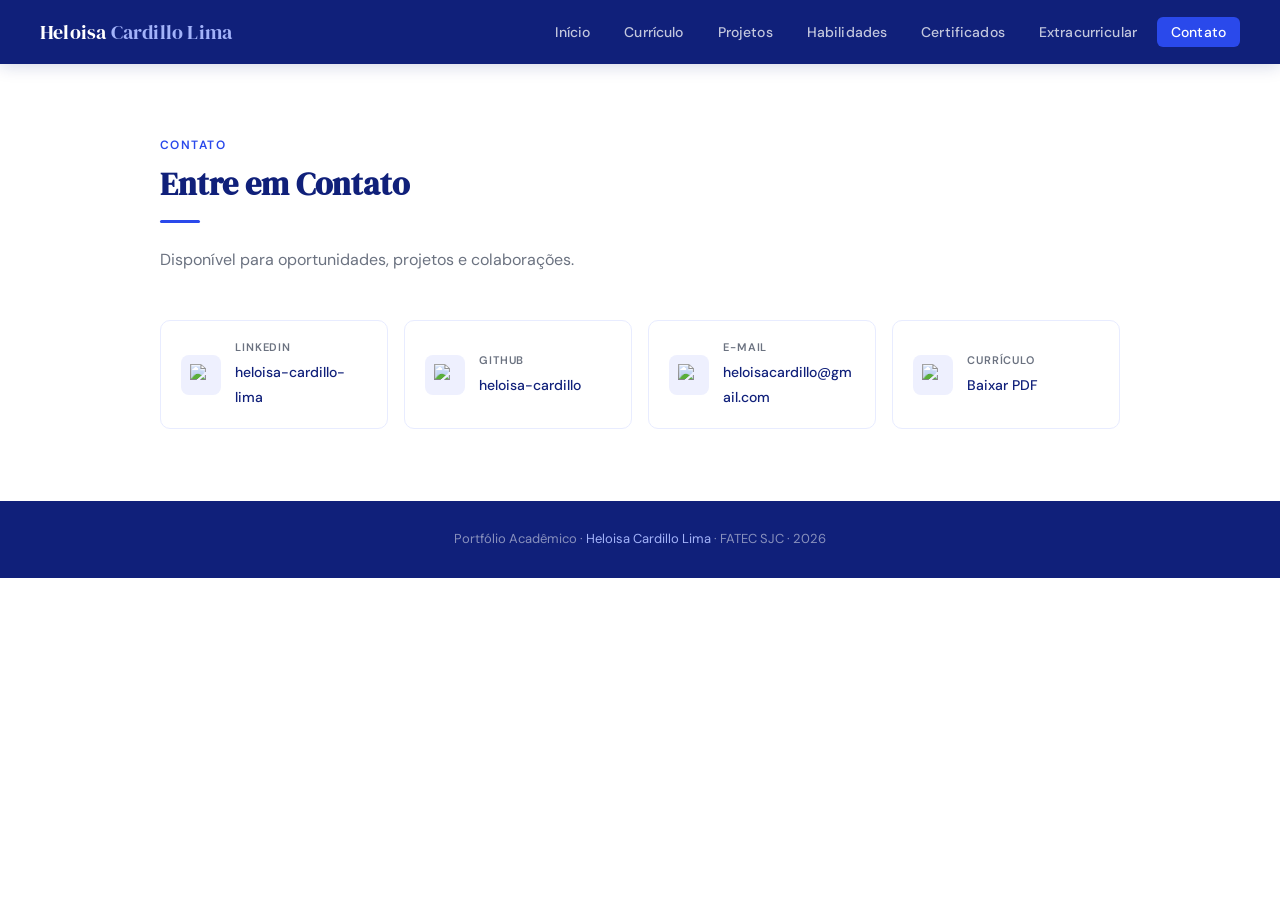
==== contato.html @ 049303c7 "feat: portfólio acadêmico" ====
<!DOCTYPE html>
<html lang="pt-br">

<head>
    <meta charset="UTF-8">
    <meta name="viewport" content="width=device-width, initial-scale=1.0">
    <title>Contato – Heloisa Cardillo</title>
    <meta name="description" content="Contato – Heloisa Cardillo Lima">
    <link rel="icon" href="image/ideia.gif" type="image/gif">
    <link rel="stylesheet" href="style.css">
</head>

<body>

    <div id="navbar"></div>

    <div class="page-wrapper">

        <section id="contato">
            <div class="container">
                <div class="section-header">
                    <p class="section-label">Contato</p>
                    <h2 class="section-title">Entre em Contato</h2>
                    <div class="divider"></div>
                    <p class="section-subtitle">Disponível para oportunidades, projetos e colaborações.</p>
                </div>

                <div class="contact-grid">

                    <a href="https://linkedin.com/in/heloisa-cardillo-lima" target="_blank" class="contact-card">
                        <div class="contact-card-icon"><img src="image/linkedin_icon.png" alt="LinkedIn"></div>
                        <div class="contact-card-info"><small>LinkedIn</small><span>heloisa-cardillo-lima</span></div>
                    </a>

                    <a href="https://github.com/heloisa-cardillo" target="_blank" class="contact-card">
                        <div class="contact-card-icon"><img src="image/github_icon.png" alt="GitHub"></div>
                        <div class="contact-card-info"><small>GitHub</small><span>heloisa-cardillo</span></div>
                    </a>

                    <a href="mailto:heloisacardillo@gmail.com" class="contact-card">
                        <div class="contact-card-icon"><img src="image/gmail_icon.png" alt="E-mail"></div>
                        <div class="contact-card-info"><small>E-mail</small><span>heloisacardillo@gmail.com</span></div>
                    </a>

                    <a href="pdfs/Curriculo Heloisa Cardillo.pdf" target="_blank" class="contact-card">
                        <div class="contact-card-icon"><img src="image/curriculo.png" alt="Currículo"></div>
                        <div class="contact-card-info"><small>Currículo</small><span>Baixar PDF</span></div>
                    </a>

                </div>
            </div>
        </section>

    </div>

    <footer>
        <p>Portfólio Acadêmico · <span>Heloisa Cardillo Lima</span> · FATEC SJC · 2026</p>
    </footer>

    <script src="nav.js"></script>
    <script src="script.js"></script>
</body>

</html>
---- style.css ----
@import url('https://fonts.googleapis.com/css2?family=DM+Sans:ital,opsz,wght@0,9..40,300;0,9..40,400;0,9..40,500;0,9..40,600;0,9..40,700;1,9..40,400&family=DM+Serif+Display:ital@0;1&display=swap');

:root {
    --navy: #10207A;
    --blue: #1B33B8;
    --royal: #2A49EB;
    --mid: #6480F2;
    --light: #A3B3FA;
    --white: #ffffff;
    --bg: #f8f9ff;
    --surface: #ffffff;
    --border: #e8ecff;
    --text: #111827;
    --muted: #6b7280;
    --nav-h: 64px;
}

*,
*::before,
*::after {
    box-sizing: border-box;
    margin: 0;
    padding: 0;
}

html {
    scroll-behavior: smooth;
    scroll-padding-top: calc(var(--nav-h) + 16px);
}

body {
    background: var(--white);
    font-family: 'DM Sans', sans-serif;
    color: var(--text);
    line-height: 1.6;
    font-size: 16px;
}

/* NAVBAR */
.navbar {
    position: fixed;
    top: 0;
    left: 0;
    right: 0;
    height: var(--nav-h);
    background: var(--navy);
    display: flex;
    align-items: center;
    justify-content: space-between;
    padding: 0 40px;
    z-index: 1000;
    box-shadow: 0 2px 16px rgba(16, 32, 122, 0.18);
}

.navbar-brand {
    font-family: 'DM Serif Display', serif;
    font-size: 20px;
    color: var(--white);
    text-decoration: none;
    letter-spacing: 0.01em;
}

.navbar-brand span {
    color: var(--light);
}

.navbar-links {
    display: flex;
    align-items: center;
    gap: 6px;
    list-style: none;
}

.navbar-links a {
    color: rgba(255, 255, 255, 0.75);
    text-decoration: none;
    font-size: 14px;
    font-weight: 500;
    padding: 6px 14px;
    border-radius: 6px;
    transition: all 0.2s ease;
    letter-spacing: 0.01em;
}

.navbar-links a:hover {
    color: var(--white);
    background: rgba(255, 255, 255, 0.12);
}

.navbar-links a.active {
    color: var(--white);
    background: var(--royal);
}

/* MENU */
.hamburger {
    display: none;
    flex-direction: column;
    gap: 5px;
    cursor: pointer;
    padding: 4px;
    background: none;
    border: none;
}

.hamburger span {
    display: block;
    width: 24px;
    height: 2px;
    background: var(--white);
    border-radius: 2px;
    transition: all 0.3s ease;
}

.hamburger.open span:nth-child(1) {
    transform: translateY(7px) rotate(45deg);
}

.hamburger.open span:nth-child(2) {
    opacity: 0;
}

.hamburger.open span:nth-child(3) {
    transform: translateY(-7px) rotate(-45deg);
}

/* MENU mobile*/
.mobile-menu {
    display: none;
    position: fixed;
    top: var(--nav-h);
    left: 0;
    right: 0;
    background: var(--navy);
    padding: 16px 24px 24px;
    z-index: 999;
    border-top: 1px solid rgba(255, 255, 255, 0.1);
}

.mobile-menu.open {
    display: block;
}

.mobile-menu a {
    display: block;
    color: rgba(255, 255, 255, 0.8);
    text-decoration: none;
    font-size: 15px;
    font-weight: 500;
    padding: 12px 0;
    border-bottom: 1px solid rgba(255, 255, 255, 0.08);
    transition: color 0.2s;
}

.mobile-menu a:last-child {
    border-bottom: none;
}

.mobile-menu a:hover {
    color: var(--white);
}

/* LAYOUT */
.page-wrapper {
    margin-top: var(--nav-h);
}

.container {
    max-width: 1024px;
    margin: 0 auto;
    padding: 0 32px;
}

section {
    padding: 72px 0;
}

section:nth-child(even) {
    background: var(--bg);
}

/* SEÇÕES */
.section-label {
    font-size: 12px;
    font-weight: 600;
    letter-spacing: 0.12em;
    text-transform: uppercase;
    color: var(--royal);
    margin-bottom: 10px;
}

.section-title {
    font-family: 'DM Serif Display', serif;
    font-size: 32px;
    color: var(--navy);
    margin-bottom: 8px;
    line-height: 1.2;
}

.section-subtitle {
    font-size: 16px;
    color: var(--muted);
    max-width: 560px;
}

.section-header {
    margin-bottom: 48px;
}

.divider {
    width: 40px;
    height: 3px;
    background: var(--royal);
    border-radius: 2px;
    margin: 16px 0 24px;
}

/* INTRODUÇÃO */
#inicio {
    background: var(--white);
    padding: 80px 0 72px;
}

.intro-inner {
    display: flex;
    align-items: center;
    gap: 64px;
}

.intro-photo {
    flex-shrink: 0;
    width: 180px;
    height: 180px;
    border-radius: 50%;
    overflow: hidden;
    border: 4px solid var(--light);
    box-shadow: 0 0 0 8px rgba(100, 128, 242, 0.12);
}

.intro-photo img {
    width: 100%;
    height: 100%;
    object-fit: cover;
}

.intro-content {
    flex: 1;
}

.intro-tag {
    display: inline-block;
    font-size: 12px;
    font-weight: 600;
    letter-spacing: 0.1em;
    text-transform: uppercase;
    color: var(--royal);
    background: rgba(42, 73, 235, 0.08);
    padding: 4px 12px;
    border-radius: 20px;
    margin-bottom: 16px;
}

.intro-name {
    font-family: 'DM Serif Display', serif;
    font-size: 42px;
    color: var(--navy);
    line-height: 1.1;
    margin-bottom: 8px;
}

.intro-title {
    font-size: 18px;
    color: var(--blue);
    font-weight: 500;
    margin-bottom: 20px;
}

.intro-bio {
    font-size: 15px;
    color: var(--muted);
    line-height: 1.7;
    max-width: 520px;
    margin-bottom: 28px;
}

.intro-links {
    display: flex;
    gap: 12px;
    flex-wrap: wrap;
    align-items: center;
}

.btn-primary {
    display: inline-flex;
    align-items: center;
    gap: 8px;
    background: var(--royal);
    color: var(--white);
    text-decoration: none;
    font-size: 14px;
    font-weight: 600;
    padding: 10px 20px;
    border-radius: 8px;
    transition: all 0.2s ease;
    border: none;
    cursor: pointer;
}

.btn-primary:hover {
    background: var(--blue);
    transform: translateY(-1px);
    box-shadow: 0 4px 16px rgba(42, 73, 235, 0.3);
}

.btn-outline {
    display: inline-flex;
    align-items: center;
    gap: 8px;
    background: transparent;
    color: var(--royal);
    text-decoration: none;
    font-size: 14px;
    font-weight: 600;
    padding: 10px 20px;
    border-radius: 8px;
    border: 1.5px solid var(--royal);
    transition: all 0.2s ease;
}

.btn-outline:hover {
    background: rgba(42, 73, 235, 0.06);
    transform: translateY(-1px);
}

.icon-link {
    display: inline-flex;
    align-items: center;
    justify-content: center;
    width: 38px;
    height: 38px;
    border-radius: 8px;
    border: 1.5px solid var(--border);
    color: var(--muted);
    text-decoration: none;
    transition: all 0.2s ease;
}

.icon-link:hover {
    border-color: var(--royal);
    color: var(--royal);
    background: rgba(42, 73, 235, 0.05);
}

.icon-link img {
    width: 20px;
    height: 20px;
    object-fit: contain;
}

.intro-block {
    margin-bottom: 20px;
}

.intro-block-label {
    font-size: 11px;
    font-weight: 700;
    letter-spacing: 0.1em;
    text-transform: uppercase;
    color: var(--royal);
    margin-bottom: 8px;
}

.intro-block-text {
    font-size: 15px;
    color: var(--muted);
    line-height: 1.7;
    max-width: 520px;
}

.intro-tags {
    display: flex;
    flex-wrap: wrap;
    gap: 8px;
}

/* CURRÍCULO */
.timeline {
    position: relative;
    padding-left: 24px;
}

.timeline::before {
    content: '';
    position: absolute;
    left: 0;
    top: 8px;
    bottom: 8px;
    width: 2px;
    background: var(--border);
}

.timeline-group {
    margin-bottom: 40px;
}

.timeline-group-title {
    font-size: 13px;
    font-weight: 600;
    letter-spacing: 0.1em;
    text-transform: uppercase;
    color: var(--mid);
    margin-bottom: 16px;
    margin-left: -24px;
    padding-left: 24px;
    position: relative;
}

.timeline-item {
    position: relative;
    margin-bottom: 20px;
    padding-left: 20px;
}

.timeline-item::before {
    content: '';
    position: absolute;
    left: -28px;
    top: 8px;
    width: 10px;
    height: 10px;
    border-radius: 50%;
    background: var(--royal);
    border: 2px solid var(--white);
    box-shadow: 0 0 0 2px var(--royal);
}

.timeline-date {
    font-size: 12px;
    font-weight: 600;
    color: var(--mid);
    text-transform: uppercase;
    letter-spacing: 0.05em;
    margin-bottom: 4px;
}

.timeline-title {
    font-size: 16px;
    font-weight: 600;
    color: var(--navy);
    margin-bottom: 2px;
}

.timeline-org {
    font-size: 14px;
    color: var(--muted);
}

/* PROJETOS */
.projects-grid {
    display: grid;
    grid-template-columns: 1fr 1fr;
    gap: 24px;
}

.project-card {
    background: var(--surface);
    border: 1.5px solid var(--border);
    border-radius: 12px;
    overflow: hidden;
    transition: all 0.25s ease;
    display: flex;
    flex-direction: column;
}

.project-card:hover {
    border-color: var(--mid);
    box-shadow: 0 8px 32px rgba(42, 73, 235, 0.1);
    transform: translateY(-2px);
}

.project-card-header {
    background: var(--navy);
    padding: 20px 24px 16px;
}

.project-semester {
    font-size: 11px;
    font-weight: 600;
    letter-spacing: 0.1em;
    text-transform: uppercase;
    color: var(--light);
    margin-bottom: 6px;
}

.project-card-header h3 {
    font-family: 'DM Serif Display', serif;
    font-size: 18px;
    color: var(--white);
    line-height: 1.3;
}

.project-client {
    font-size: 13px;
    color: rgba(255, 255, 255, 0.6);
    margin-top: 4px;
}

.project-card-body {
    padding: 20px 24px;
    flex: 1;
    display: flex;
    flex-direction: column;
    gap: 16px;
}

.project-field {
    font-size: 14px;
    color: var(--text);
    line-height: 1.6;
}

.project-field-label {
    font-size: 11px;
    font-weight: 700;
    letter-spacing: 0.08em;
    text-transform: uppercase;
    color: var(--royal);
    margin-bottom: 4px;
}

.project-tags {
    display: flex;
    flex-wrap: wrap;
    gap: 6px;
    margin-top: auto;
    padding-top: 8px;
}

.tag {
    font-size: 12px;
    font-weight: 500;
    color: var(--blue);
    background: rgba(42, 73, 235, 0.07);
    border: 1px solid rgba(42, 73, 235, 0.15);
    padding: 3px 10px;
    border-radius: 20px;
}

.project-card-footer {
    padding: 12px 24px 16px;
    border-top: 1px solid var(--border);
    display: flex;
    gap: 12px;
}

.project-link {
    font-size: 13px;
    font-weight: 600;
    color: var(--royal);
    text-decoration: none;
    display: flex;
    align-items: center;
    gap: 4px;
    transition: color 0.2s;
}

.project-link:hover {
    color: var(--blue);
}

/* PROJETO destaque */
.project-card.featured {
    grid-column: 1 / -1;
}

.project-card.featured .project-card-body {
    display: grid;
    grid-template-columns: 1fr 1fr;
    gap: 16px 32px;
}

.project-card.featured .project-tags {
    grid-column: 1 / -1;
}

/* EXPERIÊNCIAS*/
.exp-list {
    display: flex;
    flex-direction: column;
    gap: 20px;
}

.exp-item {
    background: var(--surface);
    border: 1.5px solid var(--border);
    border-radius: 12px;
    padding: 24px;
    transition: all 0.2s ease;
    border-left: 4px solid var(--royal);
}

.exp-item:hover {
    box-shadow: 0 4px 20px rgba(42, 73, 235, 0.08);
    transform: translateX(2px);
}

.exp-header {
    display: flex;
    justify-content: space-between;
    align-items: flex-start;
    margin-bottom: 12px;
    gap: 16px;
}

.exp-title {
    font-size: 16px;
    font-weight: 600;
    color: var(--navy);
    margin-bottom: 4px;
}

.exp-org {
    font-size: 14px;
    color: var(--blue);
    font-weight: 500;
}

.exp-date {
    font-size: 12px;
    color: var(--muted);
    font-weight: 500;
    white-space: nowrap;
    background: var(--bg);
    padding: 4px 10px;
    border-radius: 20px;
}

.exp-desc {
    font-size: 14px;
    color: var(--muted);
    line-height: 1.7;
}

.exp-desc ul {
    list-style: none;
    padding: 0;
}

.exp-desc ul li {
    padding: 2px 0 2px 16px;
    position: relative;
}

.exp-desc ul li::before {
    content: '–';
    position: absolute;
    left: 0;
    color: var(--mid);
}

/* SKILLS*/
.skills-section {
    display: grid;
    grid-template-columns: 1fr 1fr;
    gap: 32px;
}

.skills-group h3 {
    font-size: 14px;
    font-weight: 700;
    letter-spacing: 0.08em;
    text-transform: uppercase;
    color: var(--navy);
    margin-bottom: 16px;
    padding-bottom: 8px;
    border-bottom: 2px solid var(--border);
}

.skills-container {
    display: flex;
    flex-wrap: wrap;
    gap: 8px;
}

.skill-item {
    font-size: 13px;
    font-weight: 500;
    color: var(--blue);
    background: rgba(42, 73, 235, 0.07);
    border: 1px solid rgba(42, 73, 235, 0.15);
    padding: 5px 14px;
    border-radius: 20px;
    transition: all 0.2s ease;
}

.skill-item:hover {
    background: var(--royal);
    color: var(--white);
    border-color: var(--royal);
    transform: translateY(-1px);
}

/* IDIOMAS */
.idioma-item {
    margin-bottom: 16px;
}

.idioma-label {
    display: flex;
    justify-content: space-between;
    font-size: 14px;
    font-weight: 500;
    color: var(--text);
    margin-bottom: 6px;
}

.idioma-level {
    color: var(--muted);
    font-weight: 400;
}

.progress-container {
    background: var(--border);
    height: 6px;
    border-radius: 3px;
    overflow: hidden;
}

.progress-bar {
    background: var(--royal);
    height: 100%;
    border-radius: 3px;
    transition: width 1s ease-in-out;
}

/* CURSOS e certificados */
.courses-grid {
    display: grid;
    grid-template-columns: repeat(auto-fill, minmax(280px, 1fr));
    gap: 16px;
}

.course-item {
    background: var(--surface);
    border: 1.5px solid var(--border);
    border-radius: 10px;
    padding: 16px 20px;
    transition: all 0.2s ease;
    display: flex;
    align-items: flex-start;
    gap: 14px;
    text-decoration: none;
    color: inherit;
}

.course-item:hover {
    border-color: var(--mid);
    box-shadow: 0 4px 16px rgba(42, 73, 235, 0.08);
    transform: translateY(-2px);
}

.course-icon {
    width: 36px;
    height: 36px;
    flex-shrink: 0;
    background: rgba(42, 73, 235, 0.08);
    border-radius: 8px;
    display: flex;
    align-items: center;
    justify-content: center;
}

.course-icon img {
    width: 18px;
    height: 18px;
    object-fit: contain;
}

.course-info h4 {
    font-size: 14px;
    font-weight: 600;
    color: var(--navy);
    line-height: 1.4;
    margin-bottom: 2px;
}

.course-info span {
    font-size: 12px;
    color: var(--muted);
}

/* extra */
.events-list {
    display: flex;
    flex-direction: column;
    gap: 16px;
}

.event-item {
    background: var(--surface);
    border: 1.5px solid var(--border);
    border-radius: 10px;
    padding: 20px 24px;
    transition: all 0.2s ease;
}

.event-item:hover {
    border-color: var(--mid);
    box-shadow: 0 4px 16px rgba(42, 73, 235, 0.08);
}

.event-title {
    font-size: 15px;
    font-weight: 600;
    color: var(--navy);
    margin-bottom: 4px;
}

.event-meta {
    font-size: 13px;
    color: var(--muted);
    margin-bottom: 8px;
}

.event-desc {
    font-size: 14px;
    color: var(--text);
    line-height: 1.6;
}

/* TCC */
.works-list {
    display: flex;
    flex-direction: column;
    gap: 16px;
}

.work-item {
    background: var(--surface);
    border: 1.5px solid var(--border);
    border-radius: 10px;
    padding: 20px 24px;
    transition: all 0.2s ease;
}

.work-item:hover {
    border-color: var(--mid);
    box-shadow: 0 4px 16px rgba(42, 73, 235, 0.08);
}

.work-title {
    font-size: 15px;
    font-weight: 600;
    color: var(--navy);
    margin-bottom: 6px;
}

.work-title a {
    color: inherit;
    text-decoration: none;
    display: flex;
    align-items: center;
    gap: 8px;
}

.work-title a:hover {
    color: var(--royal);
}

.work-desc {
    font-size: 14px;
    color: var(--muted);
    line-height: 1.6;
}

.pdf-icon {
    width: 16px;
    height: 16px;
    object-fit: contain;
    flex-shrink: 0;
}

/* CONTATO*/
.contact-grid {
    display: grid;
    grid-template-columns: repeat(auto-fill, minmax(200px, 1fr));
    gap: 16px;
}

.contact-card {
    display: flex;
    align-items: center;
    gap: 14px;
    background: var(--surface);
    border: 1.5px solid var(--border);
    border-radius: 10px;
    padding: 18px 20px;
    text-decoration: none;
    color: var(--text);
    transition: all 0.2s ease;
}

.contact-card:hover {
    border-color: var(--royal);
    box-shadow: 0 4px 16px rgba(42, 73, 235, 0.1);
    transform: translateY(-2px);
}

.contact-card-icon {
    width: 40px;
    height: 40px;
    border-radius: 8px;
    background: rgba(42, 73, 235, 0.08);
    display: flex;
    align-items: center;
    justify-content: center;
    flex-shrink: 0;
}

.contact-card-icon img {
    width: 22px;
    height: 22px;
    object-fit: contain;
}

.contact-card-info small {
    display: block;
    font-size: 11px;
    text-transform: uppercase;
    letter-spacing: 0.08em;
    font-weight: 600;
    color: var(--muted);
    margin-bottom: 2px;
}

.contact-card-info span {
    font-size: 14px;
    font-weight: 500;
    color: var(--navy);
}

/* VIDEO app */
.video-container {
    margin: 20px 0;
    border-radius: 12px;
    overflow: hidden;
    border: 1.5px solid var(--border);
    box-shadow: 0 4px 20px rgba(0, 0, 0, 0.08);
    transition: box-shadow 0.3s ease;
    max-width: 600px;
}

.video-container:hover {
    box-shadow: 0 8px 32px rgba(42, 73, 235, 0.15);
}

.video-container video {
    display: block;
    width: 100%;
    height: auto;
}

/* footer */
footer {
    background: var(--navy);
    padding: 28px 32px;
    text-align: center;
}

footer p {
    color: rgba(255, 255, 255, 0.5);
    font-size: 13px;
}

footer span {
    color: var(--light);
}

/* RESPONSIVIDADE */
@media (max-width: 768px) {
    .navbar {
        padding: 0 20px;
    }

    .navbar-links {
        display: none;
    }

    .hamburger {
        display: flex;
    }

    .container {
        padding: 0 20px;
    }

    section {
        padding: 48px 0;
    }

    .intro-inner {
        flex-direction: column;
        text-align: center;
        gap: 28px;
    }

    .intro-links {
        justify-content: center;
    }

    .intro-name {
        font-size: 32px;
    }

    .projects-grid {
        grid-template-columns: 1fr;
    }

    .project-card.featured .project-card-body {
        grid-template-columns: 1fr;
    }

    .skills-section {
        grid-template-columns: 1fr;
    }

    .section-title {
        font-size: 26px;
    }

    .courses-grid {
        grid-template-columns: 1fr;
    }

    .contact-grid {
        grid-template-columns: 1fr 1fr;
    }
}

@media (max-width: 480px) {
    .contact-grid {
        grid-template-columns: 1fr;
    }

    .intro-photo {
        width: 140px;
        height: 140px;
    }
}

/* ALTERAÇÕES pontuais */
.contact-card-info span {
    word-break: break-word;
}

#formacao, #experiencias, #tcc {
    padding: 20px 0;
}
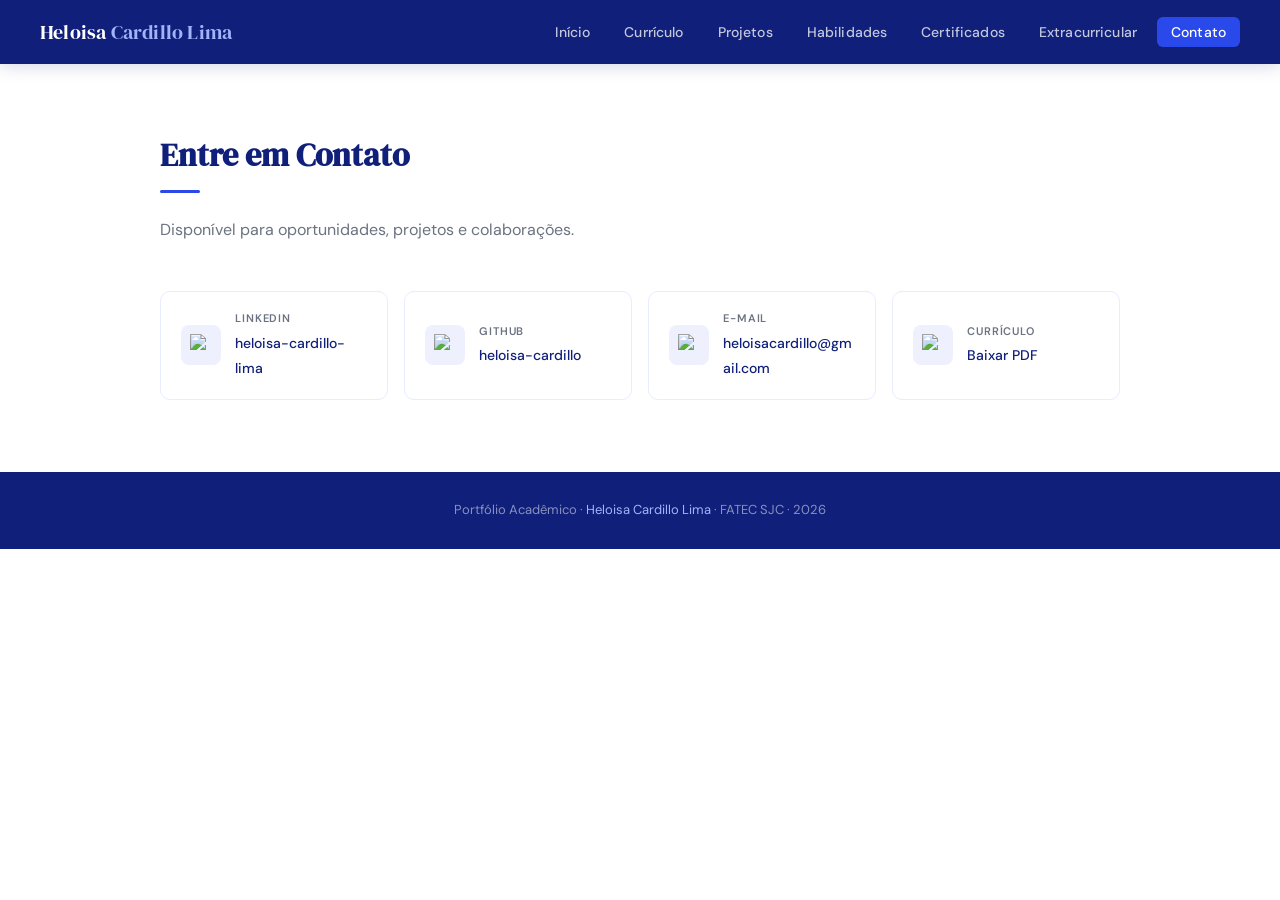
==== commit a3ac6734: "correção" ====
--- a/contato.html
+++ b/contato.html
@@ -19,7 +19,6 @@
         <section id="contato">
             <div class="container">
                 <div class="section-header">
-                    <p class="section-label">Contato</p>
                     <h2 class="section-title">Entre em Contato</h2>
                     <div class="divider"></div>
                     <p class="section-subtitle">Disponível para oportunidades, projetos e colaborações.</p>
--- a/style.css
+++ b/style.css
@@ -1055,4 +1055,103 @@
 
 #formacao, #experiencias, #tcc {
     padding: 20px 0;
-}+}
+
+/* LIGHTBOX */
+.video-thumbs {
+    display: flex;
+    gap: 16px;
+    flex-wrap: wrap;
+}
+
+.video-thumb {
+    position: relative;
+    cursor: pointer;
+    border-radius: 10px;
+    overflow: hidden;
+    border: 1.5px solid var(--border);
+    width: 280px;
+    flex-shrink: 0;
+    transition: all 0.2s ease;
+    text-decoration: none;
+}
+
+.video-thumb:hover {
+    border-color: var(--mid);
+    box-shadow: 0 4px 16px rgba(42, 73, 235, 0.15);
+    transform: translateY(-2px);
+}
+
+.video-thumb img {
+    width: 100%;
+    height: 140px;
+    object-fit: cover;
+    display: block;
+}
+
+.video-thumb-label {
+    background: var(--navy);
+    color: var(--white);
+    font-size: 12px;
+    font-weight: 600;
+    padding: 8px 12px;
+    display: flex;
+    align-items: center;
+    gap: 6px;
+}
+
+.video-thumb-label::before {
+    content: '▶';
+    color: var(--light);
+    font-size: 10px;
+}
+
+/* LIGHTBOX OVERLAY */
+.lightbox {
+    display: none;
+    position: fixed;
+    inset: 0;
+    background: rgba(0, 0, 0, 0.85);
+    z-index: 2000;
+    align-items: center;
+    justify-content: center;
+}
+
+.lightbox:target {
+    display: flex;
+}
+
+.lightbox-inner {
+    position: relative;
+    width: 90%;
+    max-width: 900px;
+}
+
+.lightbox-inner video {
+    width: 100%;
+    border-radius: 10px;
+    display: block;
+}
+
+.lightbox-close {
+    position: absolute;
+    top: -40px;
+    right: 0;
+    color: var(--white);
+    text-decoration: none;
+    font-size: 28px;
+    font-weight: 300;
+    line-height: 1;
+    opacity: 0.8;
+    transition: opacity 0.2s;
+}
+
+.lightbox-close:hover {
+    opacity: 1;
+}
+
+.lightbox-backdrop {
+    position: absolute;
+    inset: 0;
+    z-index: -1;
+}
